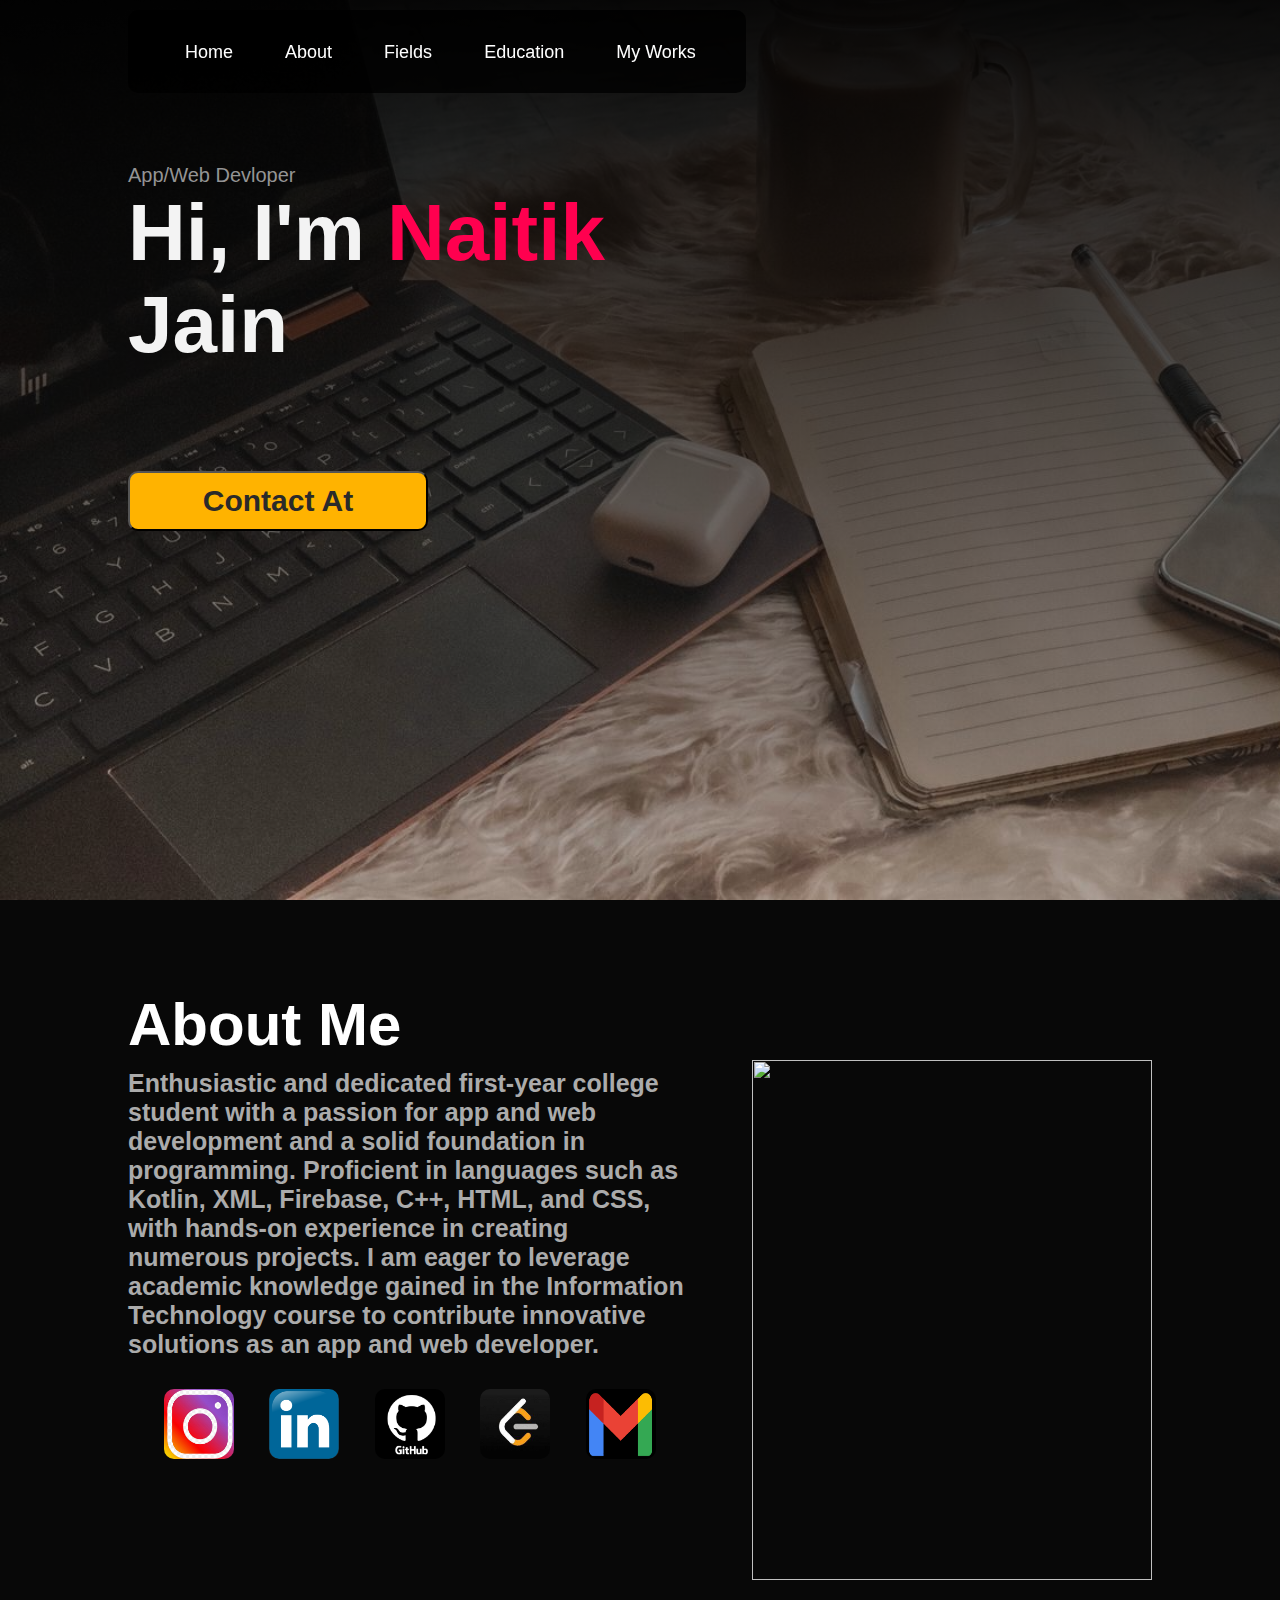
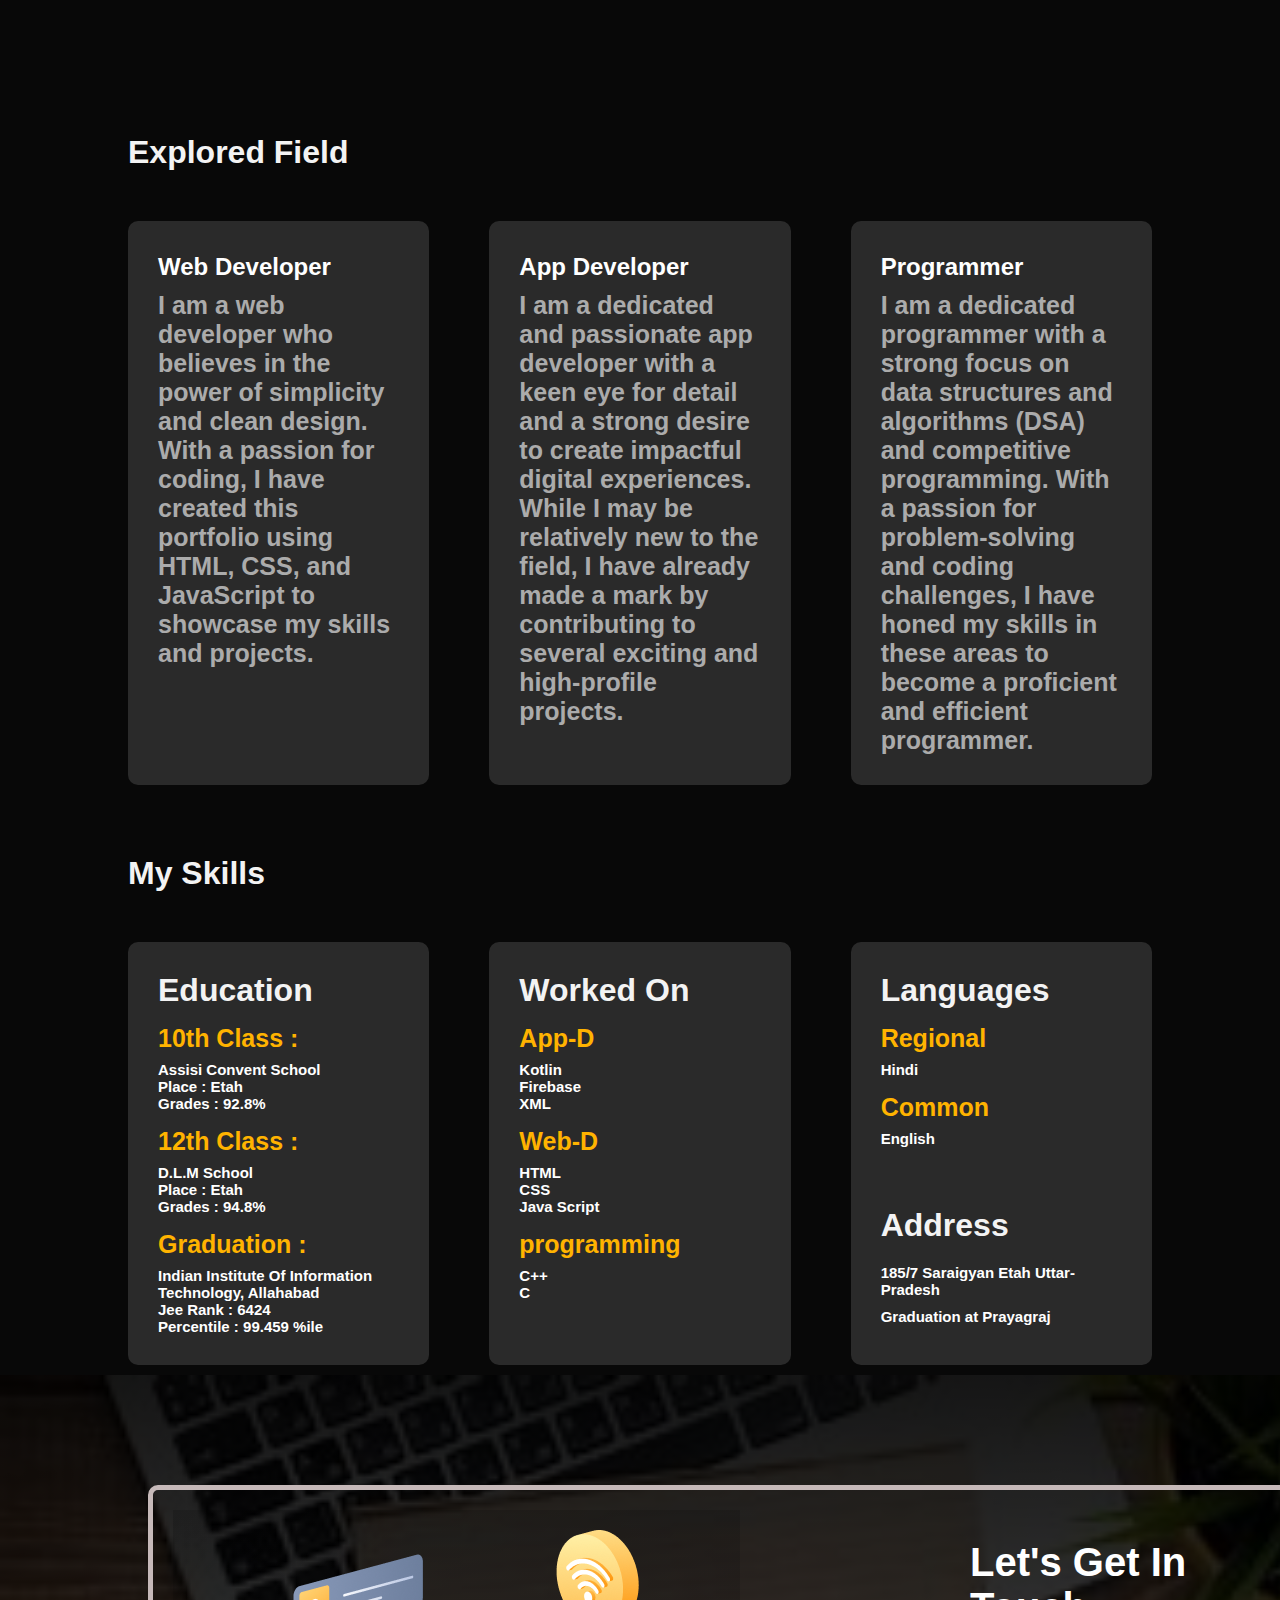
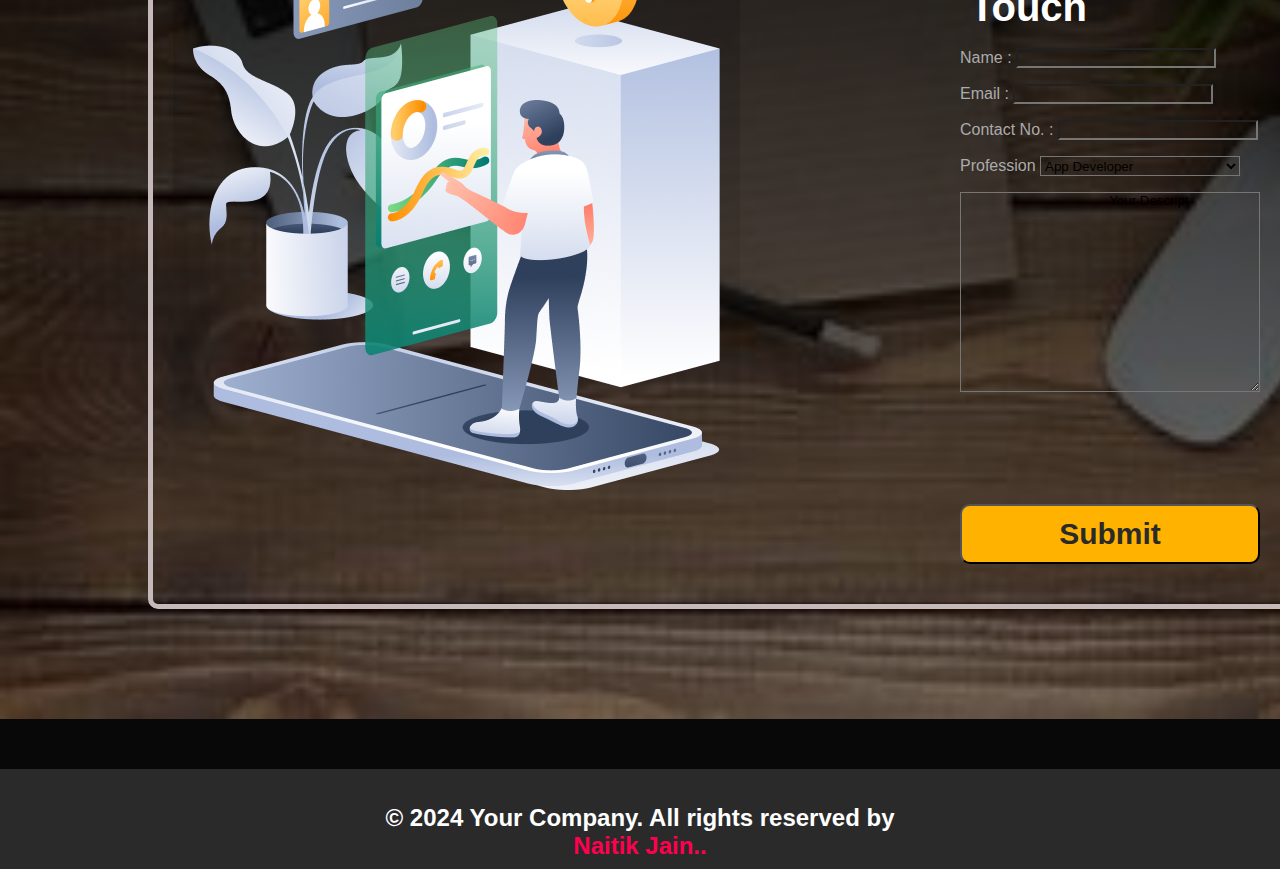
==== index.html @ 9845e1ba "Update and rename portfolio.html to index.html" ====
<!DOCTYPE html>
<html lang="en">
<head>
    <meta charset="UTF-8">
    <meta name="viewport" content="width=device-width, initial-scale=1.0">
    <title>Portfolio</title>
    <link rel="stylesheet" href="portfolio.css">
    <script src="https://kit.fontawesome.com/0aa26cf759.js" crossorigin="anonymous"></script>
</head>
<body>
<!-- <div class="wrapper"> -->

    <!-- Header start -->
    <div id="header" style="background-image: linear-gradient(rgba(0, 0, 0, 0.955),rgba(0, 0, 0, 0.155)), url(yo.jpeg); background-size: cover; ">
        <div class="container">
            <nav>
                <!-- <img src="muk01.png" alt="" class="m">
                <img src="muk02.png" alt="" class="ukund"> -->
                <ul>
                    <li><a href="#header"><i class="fa-solid fa-house"
                                style="color: #ff0066; font-size: 20px; padding-right: 7px;"></i>Home</a></li>
                    <li><a href="#about"><i class="fa-solid fa-user"
                                style="color: #ff0066;font-size: 20px; padding-right: 7px"></i>About</a></li>
                    <li><a href="#services"><i class="fa-solid fa-bell-concierge"
                                style="color: #ff0066;font-size: 20px; padding-right: 7px"></i>Fields</a></li>
                    <li><a href="#edu"><i class="fa-solid fa-book"
                                style="color: #ff0066;font-size: 20px; padding-right: 7px"></i>Education</a></li>
                    <li><a href="#wor"><i class="fa-solid fa-address-book"
                                style="color: #ff0066;font-size: 20px; padding-right: 7px"></i>My Works</a></li>
                </ul>
            </nav>

            <div class="headertext">
                <p style="font-size: 20px;color: rgb(148, 148, 148);">App/Web Devloper</p>
                <h1>Hi, I'm <span style="color: #ff004f;">Naitik</span><br>Jain</h1>
                <button class="button">Contact At</button>
            </div>
        </div>
    </div>

     <!-- Header end -->





    <!-- Main Container Start -->

    <div id="about">
        <div class="container">
            <div class="row">  
                        <div class="col2">
                            <h1 class="aboutme">About Me</h1>
                            <p class="text">
                                Enthusiastic and dedicated first-year college student with a passion for
                                 app and web development and a solid foundation in programming. Proficient
                                  in languages such as Kotlin, XML, Firebase, C++, HTML, and CSS, with hands-on
                                   experience in creating numerous projects. I am eager to leverage academic knowledge
                                    gained in the Information Technology course to contribute innovative solutions as an app and web developer.
                            </p>
                                <div  class="logos" style="justify-content: space-evenly;   display:flex ; margin-top: 30px;">
                                    <a href="https://www.instagram.com/itz_naitik_2002/"><img src="Screenshot 2024-01-29 175530.png" width="70" height="70" ></a>
                                    <a href="https://www.linkedin.com/in/naitik-jain-b48316290/"><img src="Screenshot 2024-01-29 175740.png" width="70" height="70"></a>
                                    <a href="https://github.com/ParadoxNJ005"><img src="Screenshot 2024-01-29 175813.png" width="70" height="70"></a>
                                    <a href="https://leetcode.com/ParadoxNJ002/"><img src="Screenshot 2024-01-29 175857.png" width="70" height="70"></a>
                                    <a href="mailto:iib2023036@iiita.ac.in"><img src="Screenshot 2024-01-29 175940.png" width="70" height="70"></a>    
                                </div>
                        </div>
                
                        <div class="col1">
                            <img src="side image.png" alt="" width="400" height="520">
                        </div>
            </div>
        </div>
    </div>


     <!--Main Container End -->

     <!--Service and exxperience start-->

     <div id="services">
        <div class="container">
            <h1>Explored Field</h1>
            <div class="list">
                <div>
                    <i class="fa-solid fa-mobile" style="color: #ff0066; font-size: 30px; padding: 15px 0px;"></i>
                    <h2>Web Developer</h2>
                    <p class="text"> I am a web developer who believes in the power of simplicity and clean design. With a passion for coding,  
                                     I have created this portfolio using HTML, CSS, and JavaScript to showcase my skills and projects.</p>
                    <a href="#"></a>
                </div>
                <div>
                    <i class="fa-solid fa-television" style="color: #ff0066; font-size: 30px; padding: 15px 0px;"></i>
                    <h2>App Developer</h2>
                    <p class="text"> I am a dedicated and passionate app developer with a keen eye for detail and a strong desire to 
                        create impactful digital experiences. While I may be relatively new to the field, I have already made a mark by 
                        contributing to several exciting and high-profile projects.</p>
                    <a href="#"></a>
                </div>
                <div>
                    <i class="fa-solid fa-code" style="color: #fa0066;font-size: 30px; padding: 15px 0px"></i>
                    <h2>Programmer</h2>
                    <p class="text"> I am a dedicated programmer with a strong focus on data structures and algorithms (DSA) and competitive 
                        programming. With a passion for problem-solving and coding challenges, I have honed my skills in these areas to become
                         a proficient and efficient programmer.</p>
                    <a href="#"></a>
                </div>

            </div>
        </div>
    </div>

    <div id="services">
        <div class="container">
            <h1>My Skills</h1>
            <div class="list">
                <div>
                    <i class="fa-solid fa-book" style="color: #ff0066; font-size: 30px; padding: 15px 0px;"></i>
                    <h1 class="edu">Education</h1>
                            <p class="class">10th Class :</p>
                                <p class="context">Assisi Convent School</p>
                                <p class="context">Place : Etah</p>
                                <p class="context">Grades : 92.8%</p>
                            <p class="class">12th Class :</p>
                                <p class="context">D.L.M School</p>
                                <p class="context">Place : Etah</p>
                                <p class="context">Grades : 94.8%</p>
                            <p class="class">Graduation :</p>
                                <p class="context">Indian Institute Of  Information Technology, Allahabad</p>
                                <p class="context">Jee Rank : 6424</p>
                                <p class="context">Percentile : 99.459 %ile</p>
                    <a href="#"></a>
                </div>
                <div>
                    <i class="fa-solid fa-code" style="color: #ff0066; font-size: 30px; padding: 15px 0px;"></i>
                    <h1 class="wor">Worked On</h1>
                            <p class="class">App-D</p>
                                <p class="context">Kotlin</p>
                                <p class="context">Firebase</p>
                                <p class="context">XML</p>
                            <p class="class">Web-D</p>
                                <p class="context">HTML</p>
                                <p class="context">CSS</p>
                                <p class="context">Java Script</p>
                            <p class="class">programming</p>
                                <p class="context">C++</p>
                                <p class="context">C</p>
                    <a href="#"></a>
                </div>
                <div>
                    <i class="fa-solid fa-more" style="color: #fa0066;font-size: 30px; padding: 15px 0px"></i>
                    <h1 class="lan">Languages</h1>
                        <p class="class">Regional</p>
                            <p class="context">Hindi</p>
                        <p class="class">Common</p>    
                            <p class="context">English</p>
                        <h1 style="margin-top: 60px;">Address</h1>     
                            <p class="context"style="margin-top:20px;">185/7 Saraigyan Etah Uttar-Pradesh</p>
                            <p class="context" style="margin-top: 10px;">Graduation at Prayagraj</p>
                    <a href="#"></a>
                </div>

            </div>
        </div>
    </div>

     <!--Service and exxperience start-->

     <div id="about" style="background-image: linear-gradient(rgba(0, 0, 0, 0.916),rgba(0, 0, 0, 0.509)),url(' back.jpg') ; background-size: cover; ">
        <div class="container">
            <div class="row"> 
                <form style="display: flex; justify-content: space-evenly;">                 
                <div class="col11">
                    <img src="i4.png ">
                </div>
                        <div class="col22">
                            <h1 class="touch">Let's Get In Touch</h1>
                            
 
                                <p>
                                    <label>Name :
                                        <input type="text" /></label>
                                </p>
                     
                                <p>
                                    <label>Email :
                                        <input type="email" /></label>
                                </p>
                                
                                <p>
                                    <label>Contact No. :
                                        <input type="number" /></label>
                                </p>
                                <p>
                                    Profession
                                    <select name="language">
                                        <option value="indian">
                                           App Developer
                                          </option>
                                        <option value="nepali">
                                          Web Developer
                                          </option>
                                        <option value="others">
                                          Others
                                        </option>
                                    </select>    
                                </p>
                                <p>
                                    
                                    <textarea name="welcomeMessage"
                                        rows="23" cols="40">
                                        Your Descript
                                    </textarea>
                                </p>
                                <p>
                                    <button type="submit" id="submit">Submit</button>
                                </p>
                                

                            </form>
                        </div>

            </div>
        </div>
    </div>


     <!--Main Container End -->


     <footer>
        <p>&copy; 2024 Your Company. All rights reserved by<br><font style="color: #ff004f;">Naitik Jain..</font> </p>
      </footer>
      


<script src="portfolio.js"></script>
</body>
</html>
---- portfolio.css ----
*{
  margin: 0;
  padding: 0;
  font-family: sans-serif ;
  box-sizing: border-box;
}
body{
  background: #080808;
  color: #fff;
  height: 100vh;
}

.text{
  font-size: 25px;
  font-weight: bold;
  align-items: center;
  margin-top: 10px;
}

#header{
  height: 100%;
}

.container{
  padding: 10px 10%;

}

nav{
  display: flex;
  align-items: center;
  justify-content: center;
  flex-wrap: wrap;
  font-size: large;
  font-weight: 500;
  position: fixed;
  left: auto;
  background-color: #000000c9;
  border-radius: 10px;
  padding: 0px 30px;
  
}

nav ul li{
  display: inline-block;
  padding: 30px 10px;
  margin: 0px 10px;
  /* justify-content: space-between; */
  align-items: center;
} 

nav ul li a{
  text-decoration: none;
  color: #fff;
  position: relative;

}
nav ul li a::after{
  content: '';
  height: 3px;
  width: 0%;
  background-color: #ff004f;
  position: absolute;
  left: 0px;
  bottom: -7px;
  transition: 0.25s;

}

nav ul li a:hover::after{
  width: 100%;
}


.headertext {
  font-size: 40px;
  margin-top: 15%;
}

h1{
  color: #F3F3F3;
}

.button{
    height: 60px;
    width: 300px;
    margin-top:100px ;
    background-color: #ffb300 ;
    color: #2a2a2a;
    font-weight: bold;
    font-size: 30px;
    border-radius: 10px;
    transition:  background 0.5s , transform 0.5s;
}

.button:hover{
  transition:  background 0.5s , transform 0.5s;
  background-color: #ff004f;
  color: white;
  transform: translateY(-10px);
}






#about{
  padding-top: 240px;
  padding: 80px 0px;
  color: #ababab;
}

.row{
  display: flex;
  justify-content: space-between;
  flex-wrap: wrap;
}

.col1{
  flex-basis: 25%;
}

.col2{
  flex-basis: 55%;
  
}

.aboutme{
  color: #fff;
  align-items: center;
  font-size: 60px;
  font-weight: 600;
}

.tab-titles{
  display: flex;
  margin: 50px 0px 40px;

}

.tab-links{
  margin: 10px 0px;
  padding-right: 10px;
  padding-right: 50px;
  font-size: 19px;
  font-weight: 500;
  position: relative;
  cursor: pointer;
}

.tab-links::after{
  content: '';
  height: 3px;
  width: 0;
  position: absolute;
  left: 0;
  bottom: -8px;
  transition: 0.35s;
  background-color: #ff004f;
}
.tab-links.active-link::after{
  width: 50%;
}

.tab-contents ul li{
  list-style: none;
  margin-top: 15px;
  font-size: 18px;
}
.tab-contents span{
  color: #b14265;
  font-size: 15px;
  
}

.tab-contents{
  display: none;
  
}
.tab-contents.active-tab{
  display: block;
}


.logos img{
  border-radius: 10px;
}

.logos img:hover{
  transform: scale(1.4);
  transition:.5s;
}






#services .container{
  margin-top: 50px;
}
#services .container .list{
  color: #ababab;
  display: grid;
  grid-template-columns: repeat(auto-fit, minmax(250px, 1fr));
  grid-gap: 60px;
  margin-top: 50px;
}
#services .container .list h2{
  margin-top: 1%;
  margin-bottom: 10px;
  color: #fff;

}
#services .container .list div{
  border-radius: 10px;
  background-color: #2a2a2a;
  padding: 30px;
  transition:  background 0.5s , transform 0.5s;
}

#services .container .list div:hover{
  background-color: #cd2c5f;
  color: #fff;
  transform: translateY(-10px);
  
}
.class{
  font-size: 25px;
  font-weight: bold;
  color: #ffb300;
  padding-top: 15px;
  padding-right:15px ;
  padding-bottom: 8px;
}

.context{
  font-size: 15px;
  font-weight: bold;
  color: white;
}

footer {
  margin-top: 50px;
  height: 100px;
  background-color: #2a2a2a;
  padding: 20px;
  text-align: center;
}

footer p {
  color: white;
  margin-top: 15px;
  font-size: 24px;
  font-weight: bold;
}

footer p span {
  margin-top: 15;
  font-weight: bold;
}

form{
  border: #c6b9b9 solid;
  border-radius: 10px;
  border-width: 5px;
  box-shadow: red;
  padding: 20px;
  margin: 20px;
}

input {
  margin: 8px 0;
  background-color:transparent;
  height: 20px;
  width: 200px;
}

select{
  margin: 8px 0;
  background-color:transparent;
  height: 20px;
  width: 200px;
}

textarea{
  margin: 8px 0;
  background-color:transparent;
  height: 200px;
  width: 100%;
}

button{    height: 60px;
  width: 300px;
  margin-top:100px ;
  background-color: #ffb300 ;
  color: #2a2a2a;
  font-weight: bold;
  font-size: 30px;
  border-radius: 10px;
  transition:  background 0.5s , transform 0.5s;

}

button:hover{
  transition:  background 0.5s , transform 0.5s;
  background-color: #ff004f;
  color: white;
  transform: translateY(-10px);
}

.col11 {
  background-image: linear-gradient(rgba(0, 0, 0, 0.155), rgba(0, 0, 0,0));
  padding: 20px;
  margin-right: 100px;
}

.col22{
  padding: 20px;
  margin-left: 100px; 
}

.col1 img {
  margin-top: 70px;
  width: 400px;
  height: 520px;
}

.touch{
  color: #fff;
  font-size: 40px ;
  font-weight: 600 ;
  padding: 10px;
}
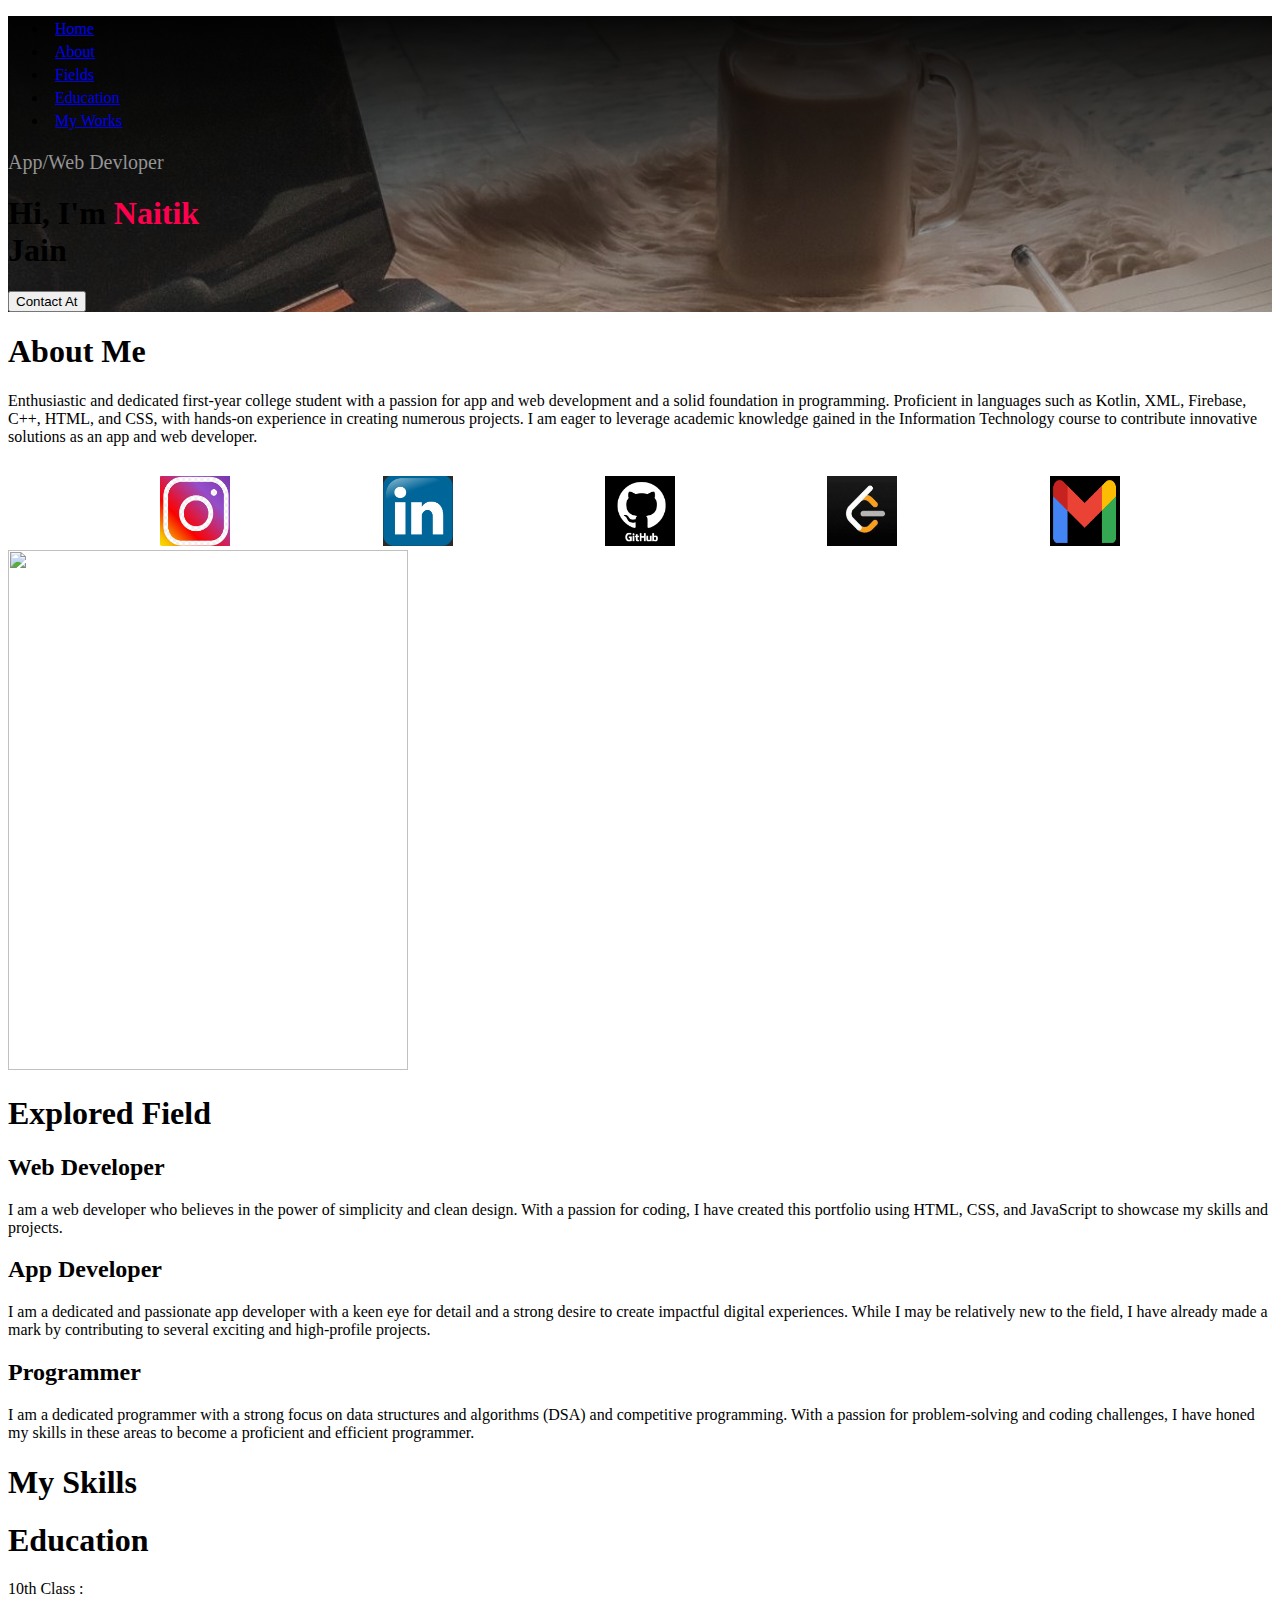
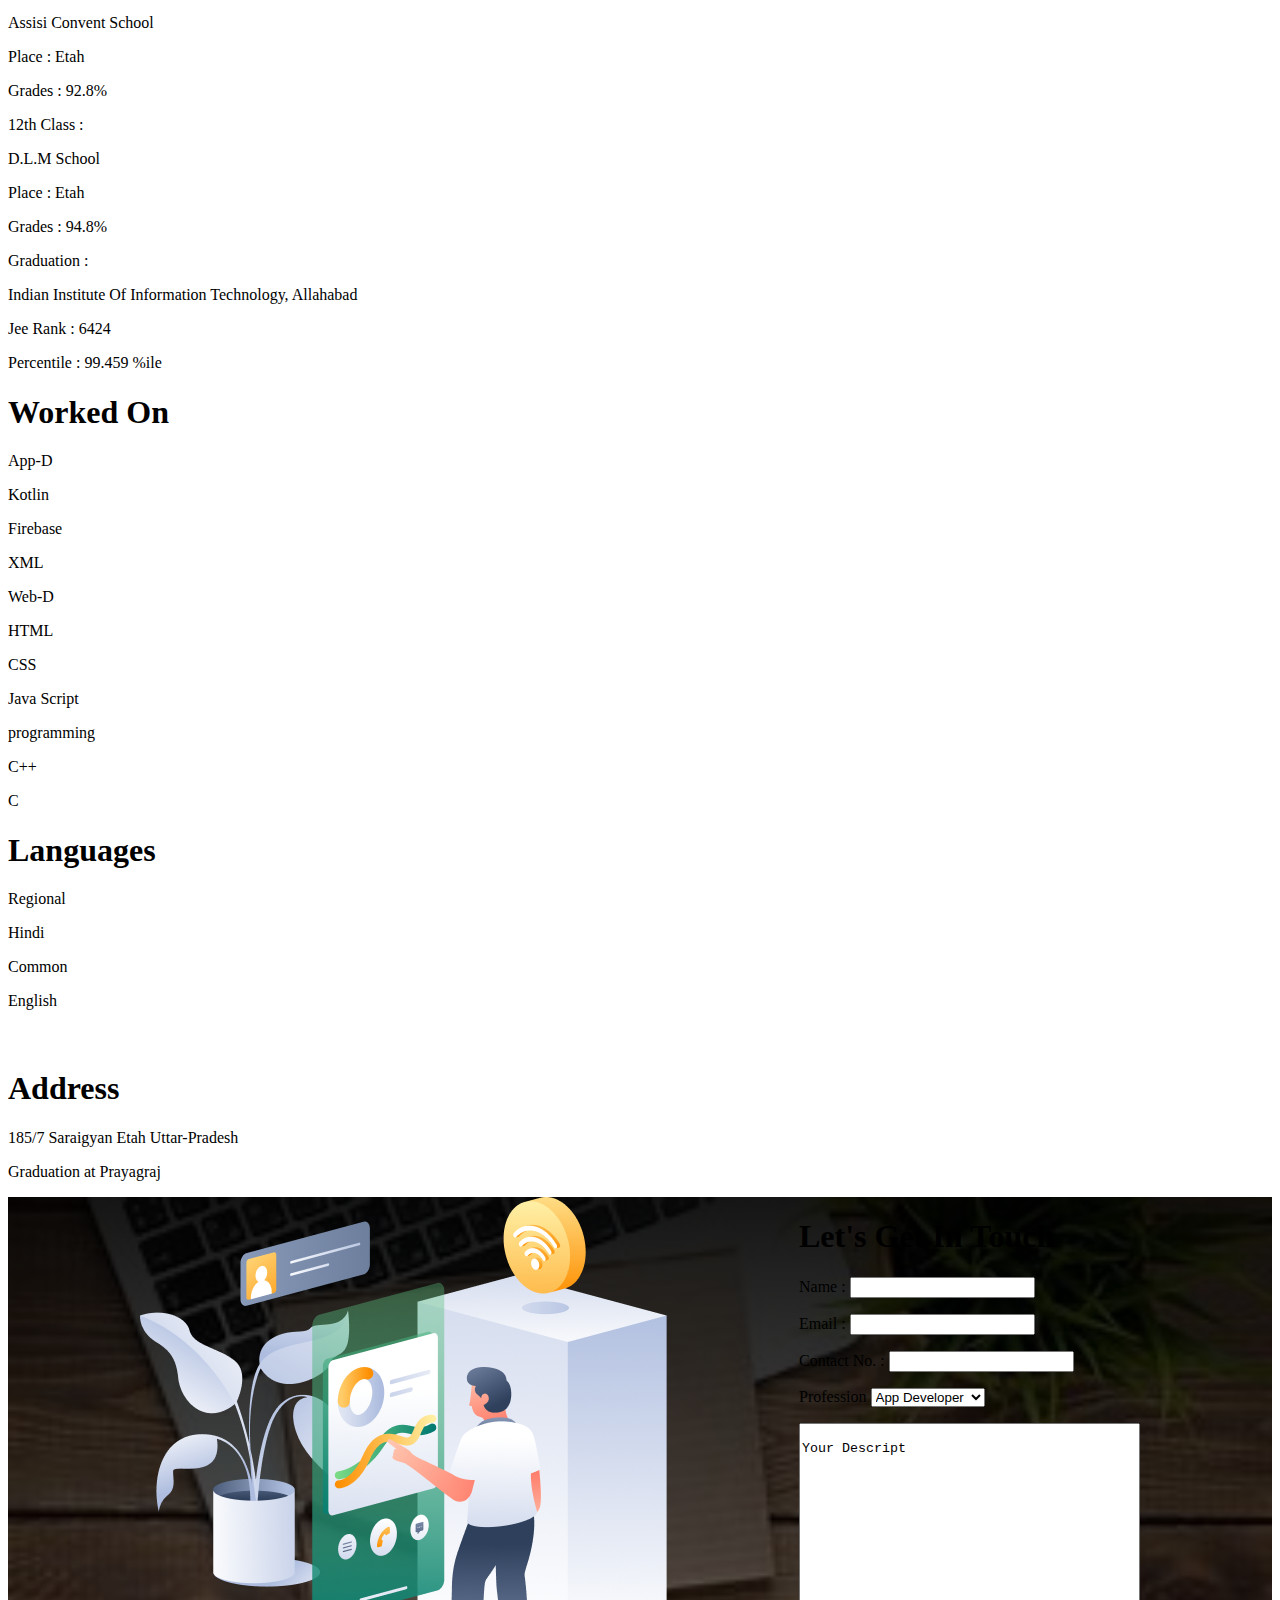
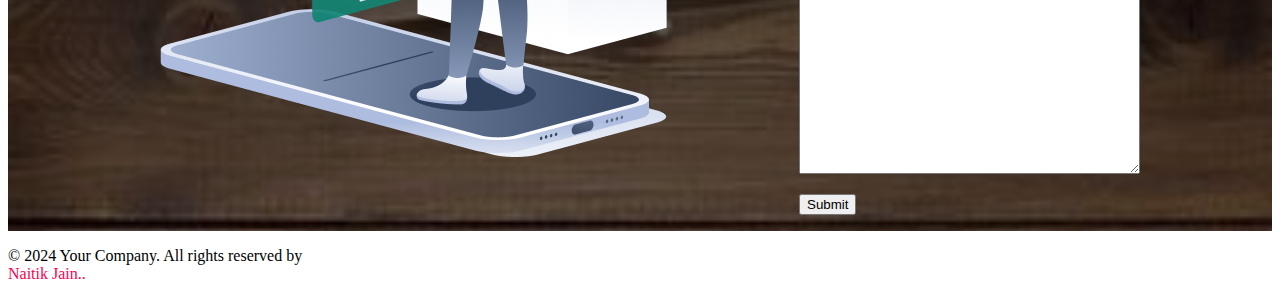
==== commit a7b89f34: "Update index.html" ====
--- a/index.html
+++ b/index.html
@@ -4,7 +4,7 @@
     <meta charset="UTF-8">
     <meta name="viewport" content="width=device-width, initial-scale=1.0">
     <title>Portfolio</title>
-    <link rel="stylesheet" href="portfolio.css">
+    <link rel="stylesheet" href="style.css">
     <script src="https://kit.fontawesome.com/0aa26cf759.js" crossorigin="anonymous"></script>
 </head>
 <body>
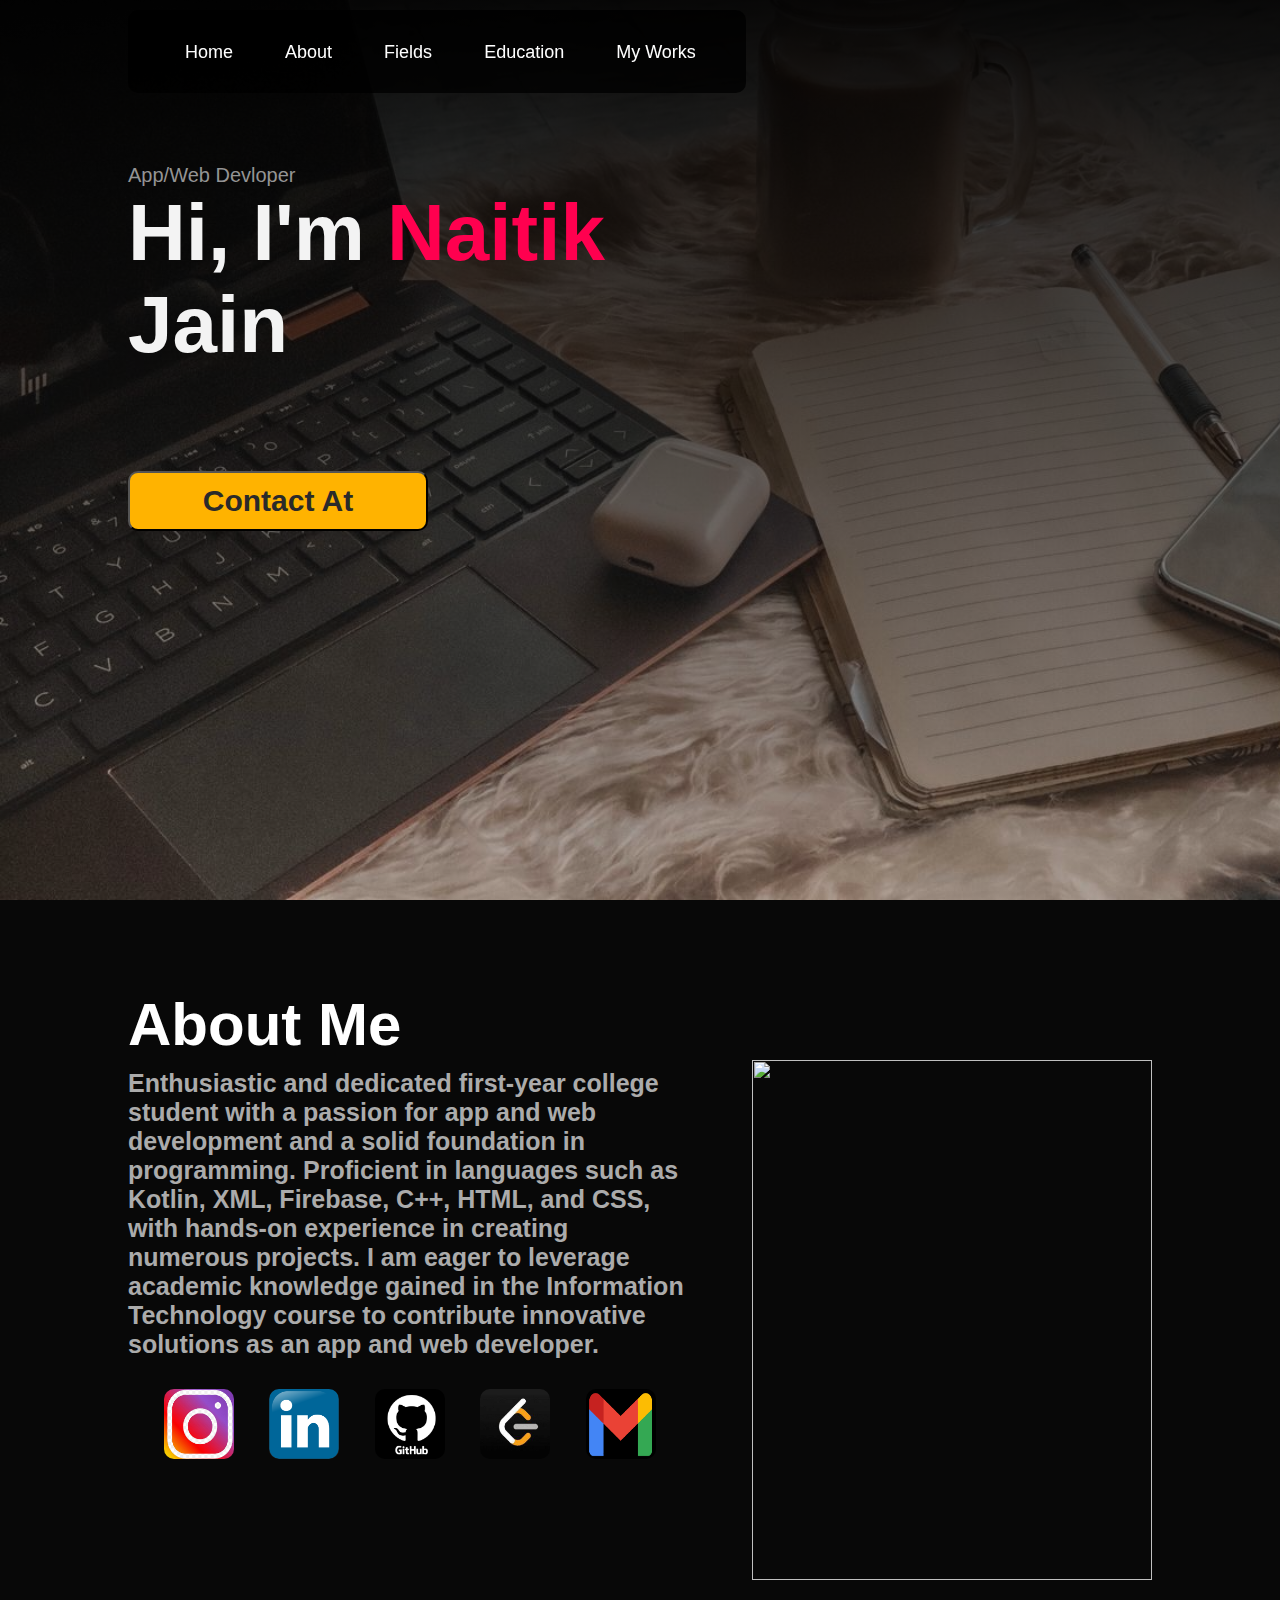
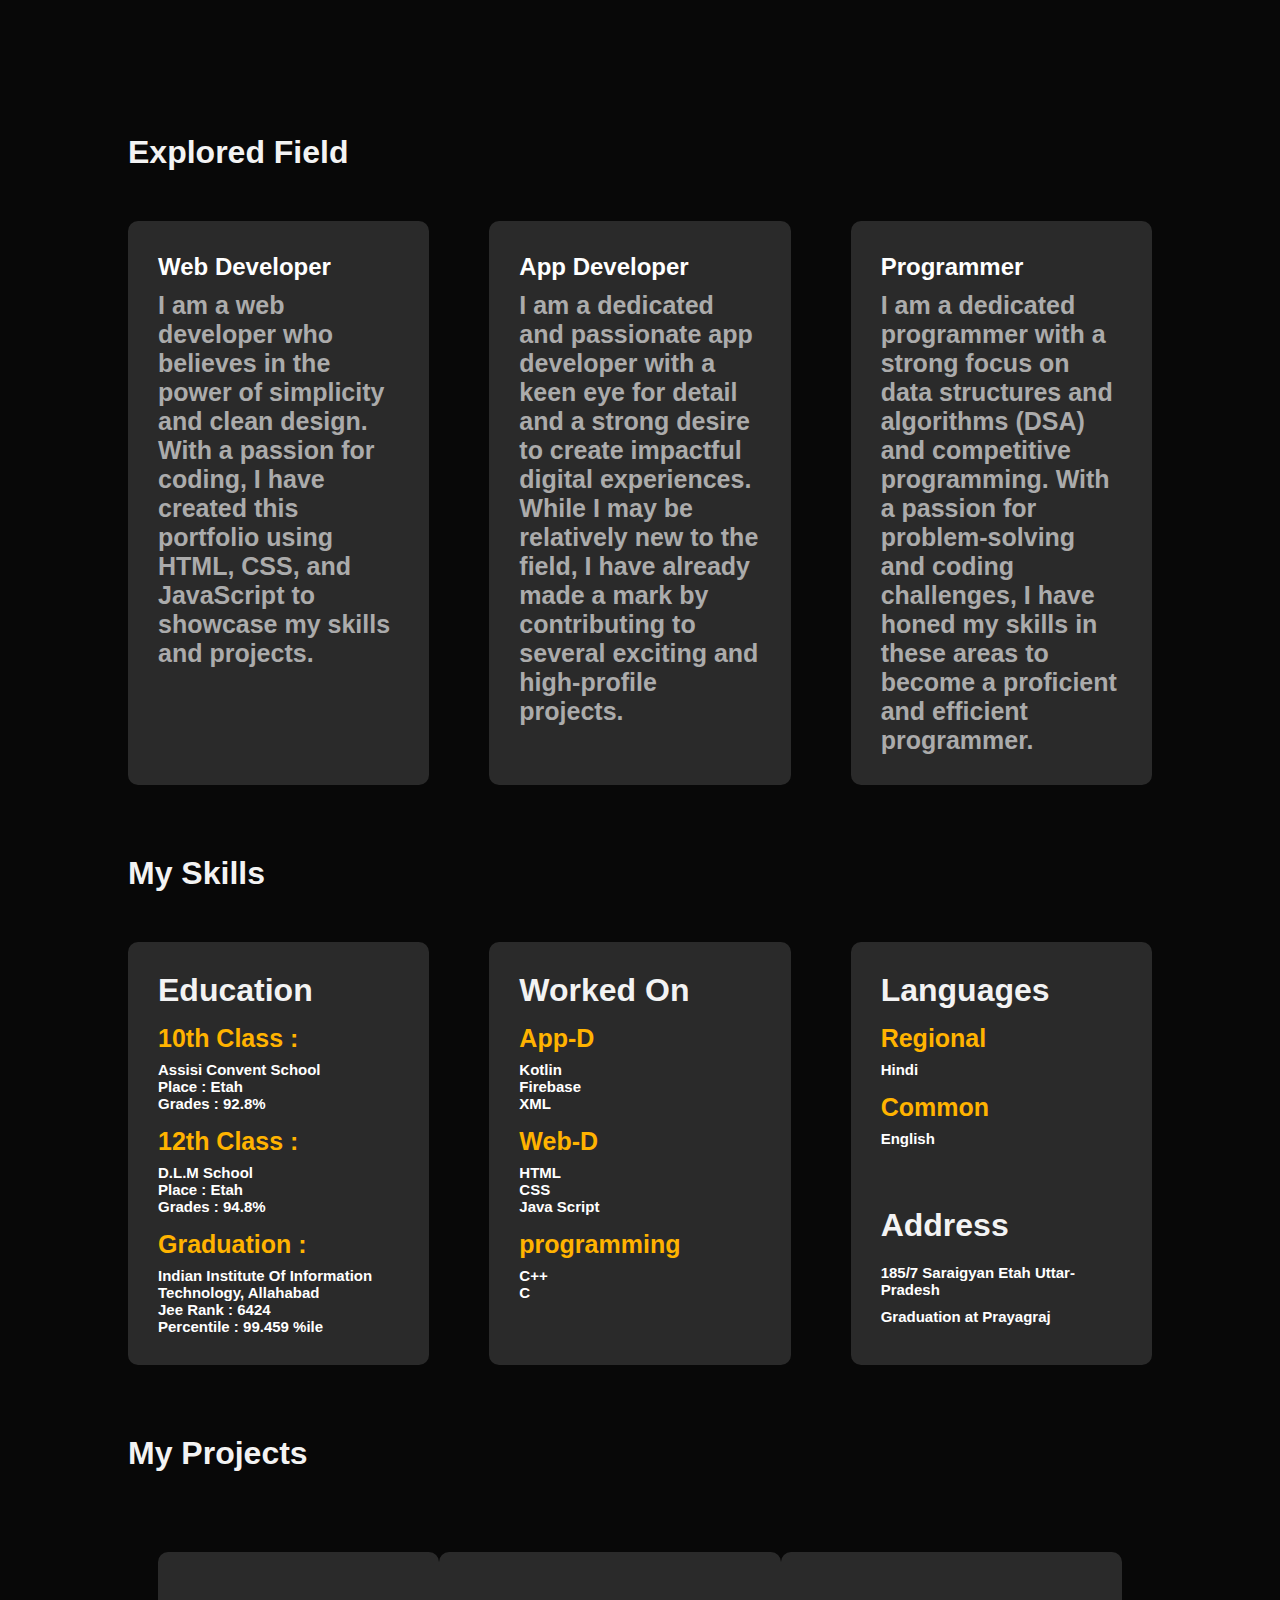
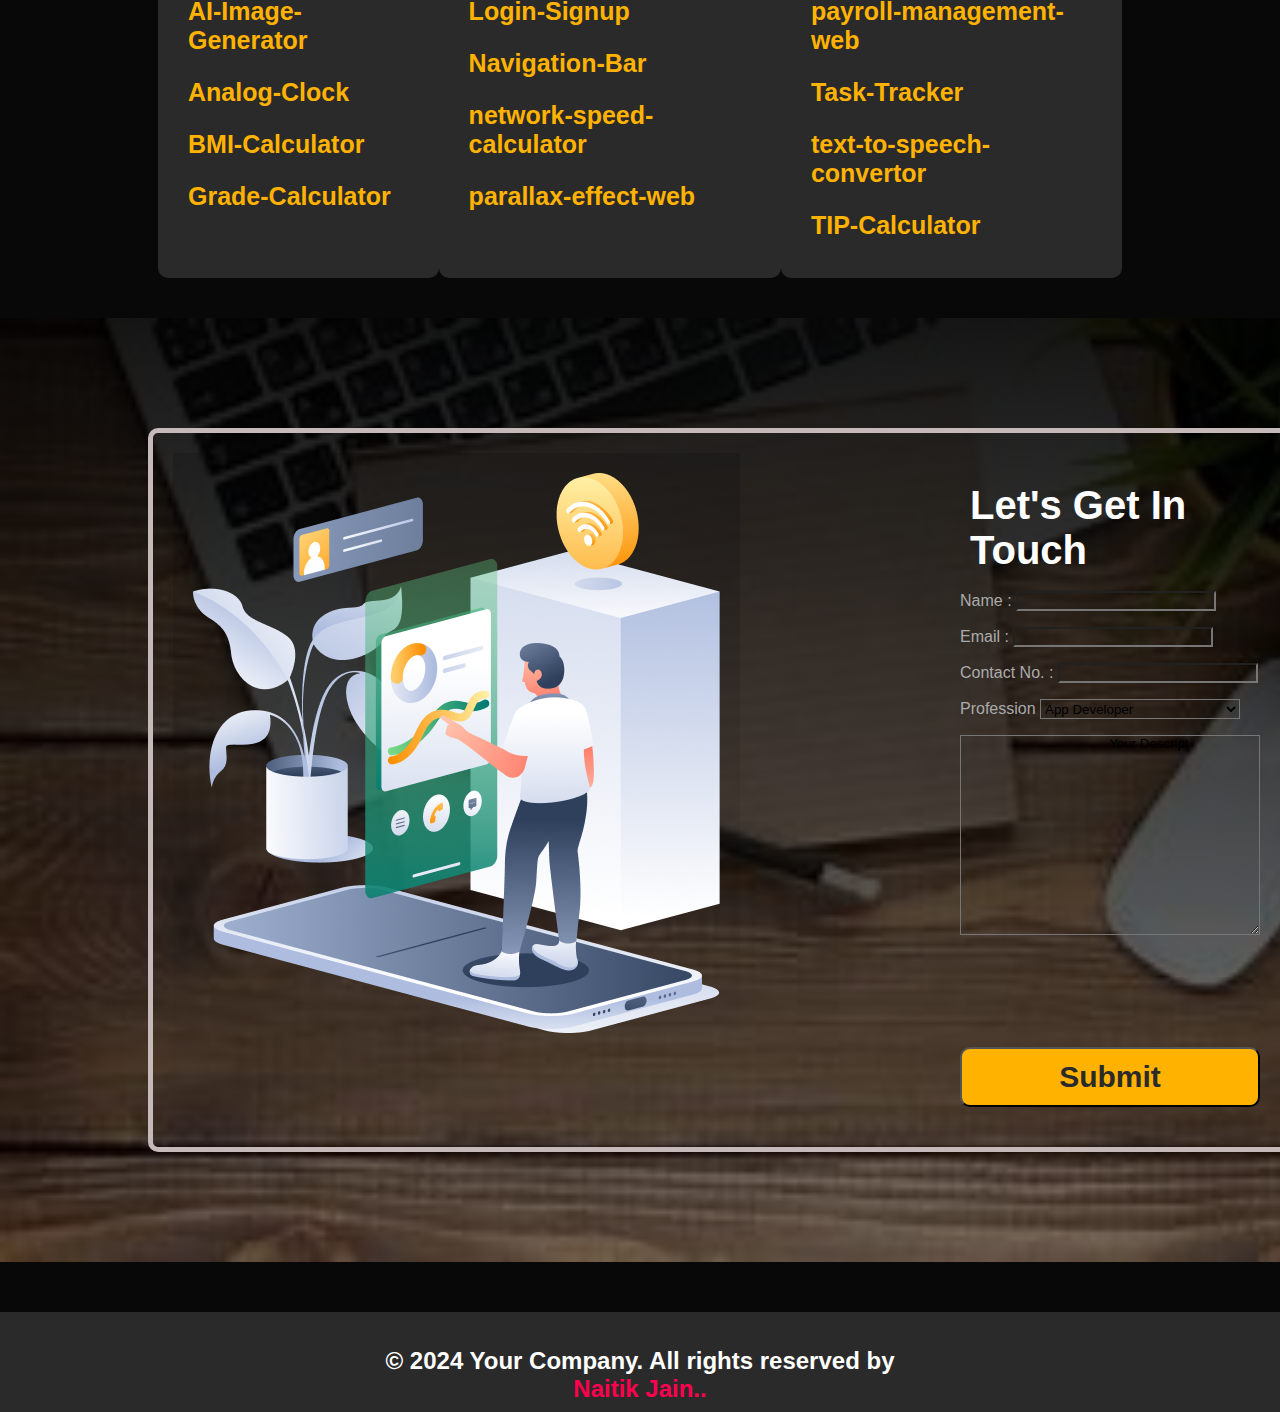
==== commit 4d3d96d6: "Update index.html" ====
--- a/index.html
+++ b/index.html
@@ -4,7 +4,7 @@
     <meta charset="UTF-8">
     <meta name="viewport" content="width=device-width, initial-scale=1.0">
     <title>Portfolio</title>
-    <link rel="stylesheet" href="style.css">
+    <link rel="stylesheet" href="portfolio.css">
     <script src="https://kit.fontawesome.com/0aa26cf759.js" crossorigin="anonymous"></script>
 </head>
 <body>
@@ -14,8 +14,6 @@
     <div id="header" style="background-image: linear-gradient(rgba(0, 0, 0, 0.955),rgba(0, 0, 0, 0.155)), url(yo.jpeg); background-size: cover; ">
         <div class="container">
             <nav>
-                <!-- <img src="muk01.png" alt="" class="m">
-                <img src="muk02.png" alt="" class="ukund"> -->
                 <ul>
                     <li><a href="#header"><i class="fa-solid fa-house"
                                 style="color: #ff0066; font-size: 20px; padding-right: 7px;"></i>Home</a></li>
@@ -63,7 +61,7 @@
                                     <a href="https://www.linkedin.com/in/naitik-jain-b48316290/"><img src="Screenshot 2024-01-29 175740.png" width="70" height="70"></a>
                                     <a href="https://github.com/ParadoxNJ005"><img src="Screenshot 2024-01-29 175813.png" width="70" height="70"></a>
                                     <a href="https://leetcode.com/ParadoxNJ002/"><img src="Screenshot 2024-01-29 175857.png" width="70" height="70"></a>
-                                    <a href="mailto:iib2023036@iiita.ac.in"><img src="Screenshot 2024-01-29 175940.png" width="70" height="70"></a>    
+                                    <a href="mailto:iib2023036@iiita.ac.in"><img src="Screenshot 2024-01-29 175940.png" width="70" height="70"></a>
                                 </div>
                         </div>
                 
@@ -165,6 +163,35 @@
         </div>
     </div>
 
+    <div id="services">
+        <div class="container">
+            <h1>My Projects</h1>
+            <div class="list">
+                <div style="display: flex;justify-content: space-evenly;background-color: transparent;">
+                    <div>
+                        <p class="class"><a href="https://paradoxnj005.github.io/AI-image-generator/" target="_blank" style="color: #ffb300; text-decoration: none;">AI-Image-Generator</a></p>
+                        <p class="class"><a href="https://paradoxnj005.github.io/Analog-Clock/" target="_blank" style="color: #ffb300; text-decoration: none;">Analog-Clock</a></p>
+                        <p class="class"><a href="https://paradoxnj005.github.io/BMI-Calculator/" target="_blank" style="color: #ffb300; text-decoration: none;">BMI-Calculator</a></p>
+                        <p class="class"><a href="https://paradoxnj005.github.io/Grade-Calculator/" target="_blank" style="color: #ffb300; text-decoration: none;">Grade-Calculator</a></p>
+                    </div>
+                    <div>
+                        <p class="class"><a href="https://paradoxnj005.github.io/Login-Signup/" target="_blank" style="color: #ffb300; text-decoration: none;">Login-Signup</a></p>
+                        <p class="class"><a href="https://paradoxnj005.github.io/Navigation-Bar/" target="_blank" style="color: #ffb300; text-decoration: none;">Navigation-Bar</a></p>
+                        <p class="class"><a href="https://paradoxnj005.github.io/network-speed-calculator/" target="_blank" style="color: #ffb300; text-decoration: none;">network-speed-calculator</a></p>
+                        <p class="class"><a href="https://paradoxnj005.github.io/parallax-effect-web/" target="_blank" style="color: #ffb300; text-decoration: none;">parallax-effect-web</a></p>                        
+                    </div>
+                    <div>
+                        <p class="class"><a href="https://paradoxnj005.github.io/payroll-management-web/" target="_blank" style="color: #ffb300; text-decoration: none;">payroll-management-web</a></p>
+                        <p class="class"><a href="https://paradoxnj005.github.io/Task-Tracker/" target="_blank" style="color: #ffb300; text-decoration: none;">Task-Tracker</a></p>
+                        <p class="class"><a href="https://paradoxnj005.github.io/text-to-speech-convertor/" target="_blank" style="color: #ffb300; text-decoration: none;">text-to-speech-convertor</a></p>
+                        <p class="class"><a href="https://paradoxnj005.github.io/TIP-Calculator/" target="_blank" style="color: #ffb300; text-decoration: none;">TIP-Calculator</a></p>
+                    </div>
+                    <a href="#"></a>
+                </div>
+            </div>
+        </div>
+    </div>
+
      <!--Service and exxperience start-->
 
      <div id="about" style="background-image: linear-gradient(rgba(0, 0, 0, 0.916),rgba(0, 0, 0, 0.509)),url(' back.jpg') ; background-size: cover; ">
--- a/portfolio.css
+++ b/portfolio.css
@@ -0,0 +1,348 @@
+*{
+  margin: 0;
+  padding: 0;
+  font-family: sans-serif ;
+  box-sizing: border-box;
+}
+body{
+  background: #080808;
+  color: #fff;
+  height: 100vh;
+}
+
+.text{
+  font-size: 25px;
+  font-weight: bold;
+  align-items: center;
+  margin-top: 10px;
+}
+
+#header{
+  height: 100%;
+}
+
+.container{
+  padding: 10px 10%;
+
+}
+
+nav{
+  display: flex;
+  align-items: center;
+  justify-content: center;
+  flex-wrap: wrap;
+  font-size: large;
+  font-weight: 500;
+  position: fixed;
+  left: auto;
+  background-color: #000000c9;
+  border-radius: 10px;
+  padding: 0px 30px;
+  
+}
+
+nav ul li{
+  display: inline-block;
+  padding: 30px 10px;
+  margin: 0px 10px;
+  /* justify-content: space-between; */
+  align-items: center;
+} 
+
+nav ul li a{
+  text-decoration: none;
+  color: #fff;
+  position: relative;
+
+}
+nav ul li a::after{
+  content: '';
+  height: 3px;
+  width: 0%;
+  background-color: #ff004f;
+  position: absolute;
+  left: 0px;
+  bottom: -7px;
+  transition: 0.25s;
+
+}
+
+nav ul li a:hover::after{
+  width: 100%;
+}
+
+
+.headertext {
+  font-size: 40px;
+  margin-top: 15%;
+}
+
+h1{
+  color: #F3F3F3;
+}
+
+.button{
+    height: 60px;
+    width: 300px;
+    margin-top:100px ;
+    background-color: #ffb300 ;
+    color: #2a2a2a;
+    font-weight: bold;
+    font-size: 30px;
+    border-radius: 10px;
+    transition:  background 0.5s , transform 0.5s;
+}
+
+.button:hover{
+  transition:  background 0.5s , transform 0.5s;
+  background-color: #ff004f;
+  color: white;
+  transform: translateY(-10px);
+}
+
+
+
+
+
+
+#about{
+  padding-top: 240px;
+  padding: 80px 0px;
+  color: #ababab;
+}
+
+.row{
+  display: flex;
+  justify-content: space-between;
+  flex-wrap: wrap;
+}
+
+.col1{
+  flex-basis: 25%;
+}
+
+.col2{
+  flex-basis: 55%;
+  
+}
+
+.aboutme{
+  color: #fff;
+  align-items: center;
+  font-size: 60px;
+  font-weight: 600;
+}
+
+.tab-titles{
+  display: flex;
+  margin: 50px 0px 40px;
+
+}
+
+.tab-links{
+  margin: 10px 0px;
+  padding-right: 10px;
+  padding-right: 50px;
+  font-size: 19px;
+  font-weight: 500;
+  position: relative;
+  cursor: pointer;
+}
+
+.tab-links::after{
+  content: '';
+  height: 3px;
+  width: 0;
+  position: absolute;
+  left: 0;
+  bottom: -8px;
+  transition: 0.35s;
+  background-color: #ff004f;
+}
+.tab-links.active-link::after{
+  width: 50%;
+}
+
+.tab-contents ul li{
+  list-style: none;
+  margin-top: 15px;
+  font-size: 18px;
+}
+.tab-contents span{
+  color: #b14265;
+  font-size: 15px;
+  
+}
+
+.tab-contents{
+  display: none;
+  
+}
+.tab-contents.active-tab{
+  display: block;
+}
+
+
+.logos img{
+  border-radius: 10px;
+}
+
+.logos img:hover{
+  transform: scale(1.4);
+  transition:.5s;
+}
+
+
+
+
+
+
+#services .container{
+  margin-top: 50px;
+}
+#services .container .list{
+  color: #ababab;
+  display: grid;
+  grid-template-columns: repeat(auto-fit, minmax(250px, 1fr));
+  grid-gap: 60px;
+  margin-top: 50px;
+}
+#services .container .list h2{
+  margin-top: 1%;
+  margin-bottom: 10px;
+  color: #fff;
+
+}
+#services .container .list div{
+  border-radius: 10px;
+  background-color: #2a2a2a;
+  padding: 30px;
+  transition:  background 0.5s , transform 0.5s;
+}
+
+#services .container .list div:hover{
+  background-color: #cd2c5f;
+  color: #fff;
+  transform: translateY(-10px);
+  
+}
+.class{
+  font-size: 25px;
+  font-weight: bold;
+  color: #ffb300;
+  padding-top: 15px;
+  padding-right:15px ;
+  padding-bottom: 8px;
+}
+
+.context{
+  font-size: 15px;
+  font-weight: bold;
+  color: white;
+}
+
+footer {
+  margin-top: 50px;
+  height: 100px;
+  background-color: #2a2a2a;
+  padding: 20px;
+  text-align: center;
+}
+
+footer p {
+  color: white;
+  margin-top: 15px;
+  font-size: 24px;
+  font-weight: bold;
+}
+
+footer p span {
+  margin-top: 15;
+  font-weight: bold;
+}
+
+form{
+  border: #c6b9b9 solid;
+  border-radius: 10px;
+  border-width: 5px;
+  box-shadow: red;
+  padding: 20px;
+  margin: 20px;
+}
+
+input {
+  margin: 8px 0;
+  background-color:transparent;
+  height: 20px;
+  width: 200px;
+}
+
+select{
+  margin: 8px 0;
+  background-color:transparent;
+  height: 20px;
+  width: 200px;
+}
+
+textarea{
+  margin: 8px 0;
+  background-color:transparent;
+  height: 200px;
+  width: 100%;
+}
+
+button{    height: 60px;
+  width: 300px;
+  margin-top:100px ;
+  background-color: #ffb300 ;
+  color: #2a2a2a;
+  font-weight: bold;
+  font-size: 30px;
+  border-radius: 10px;
+  transition:  background 0.5s , transform 0.5s;
+
+}
+
+button:hover{
+  transition:  background 0.5s , transform 0.5s;
+  background-color: #ff004f;
+  color: white;
+  transform: translateY(-10px);
+}
+
+.col11 {
+  background-image: linear-gradient(rgba(0, 0, 0, 0.155), rgba(0, 0, 0,0));
+  padding: 20px;
+  margin-right: 100px;
+}
+
+.col22{
+  padding: 20px;
+  margin-left: 100px; 
+}
+
+.col1 img {
+  margin-top: 70px;
+  width: 400px;
+  height: 520px;
+}
+
+.touch{
+  color: #fff;
+  font-size: 40px ;
+  font-weight: 600 ;
+  padding: 10px;
+}
+
+
+
+
+
+
+
+
+
+
+
+
+
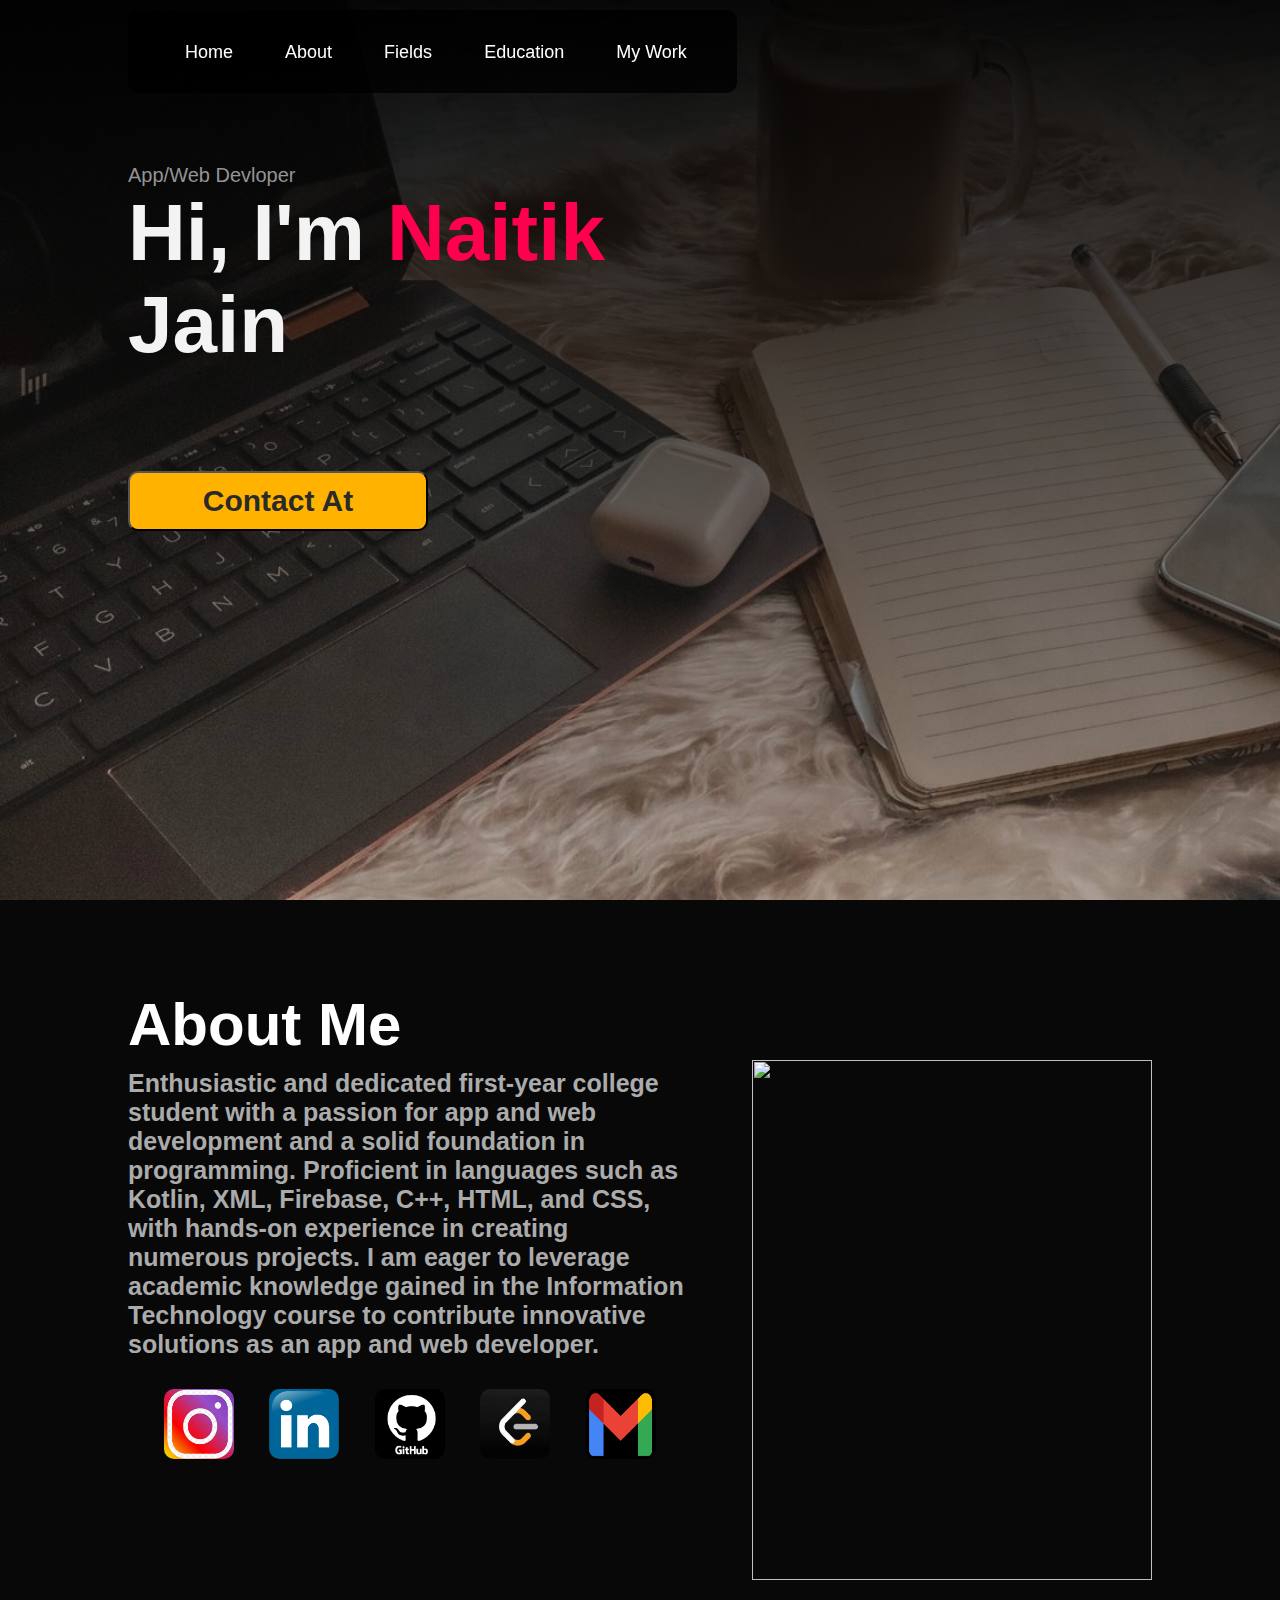
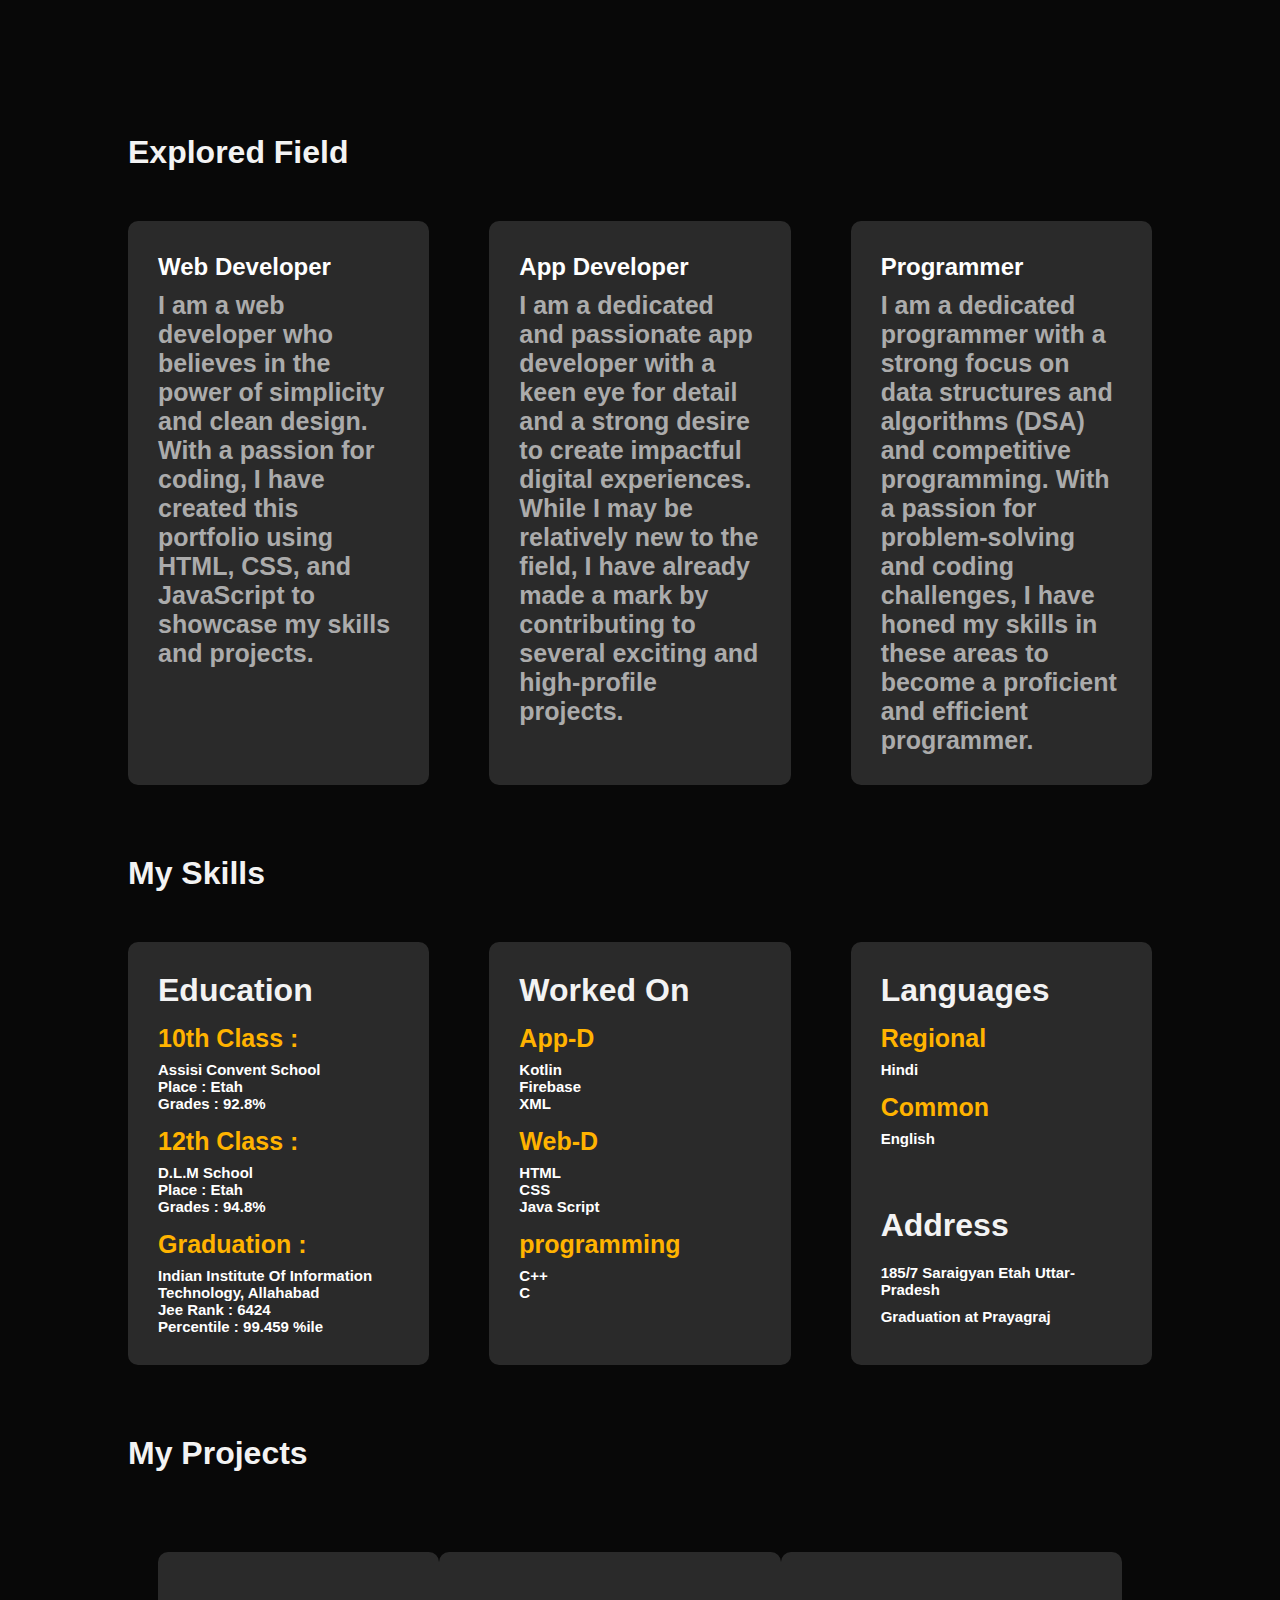
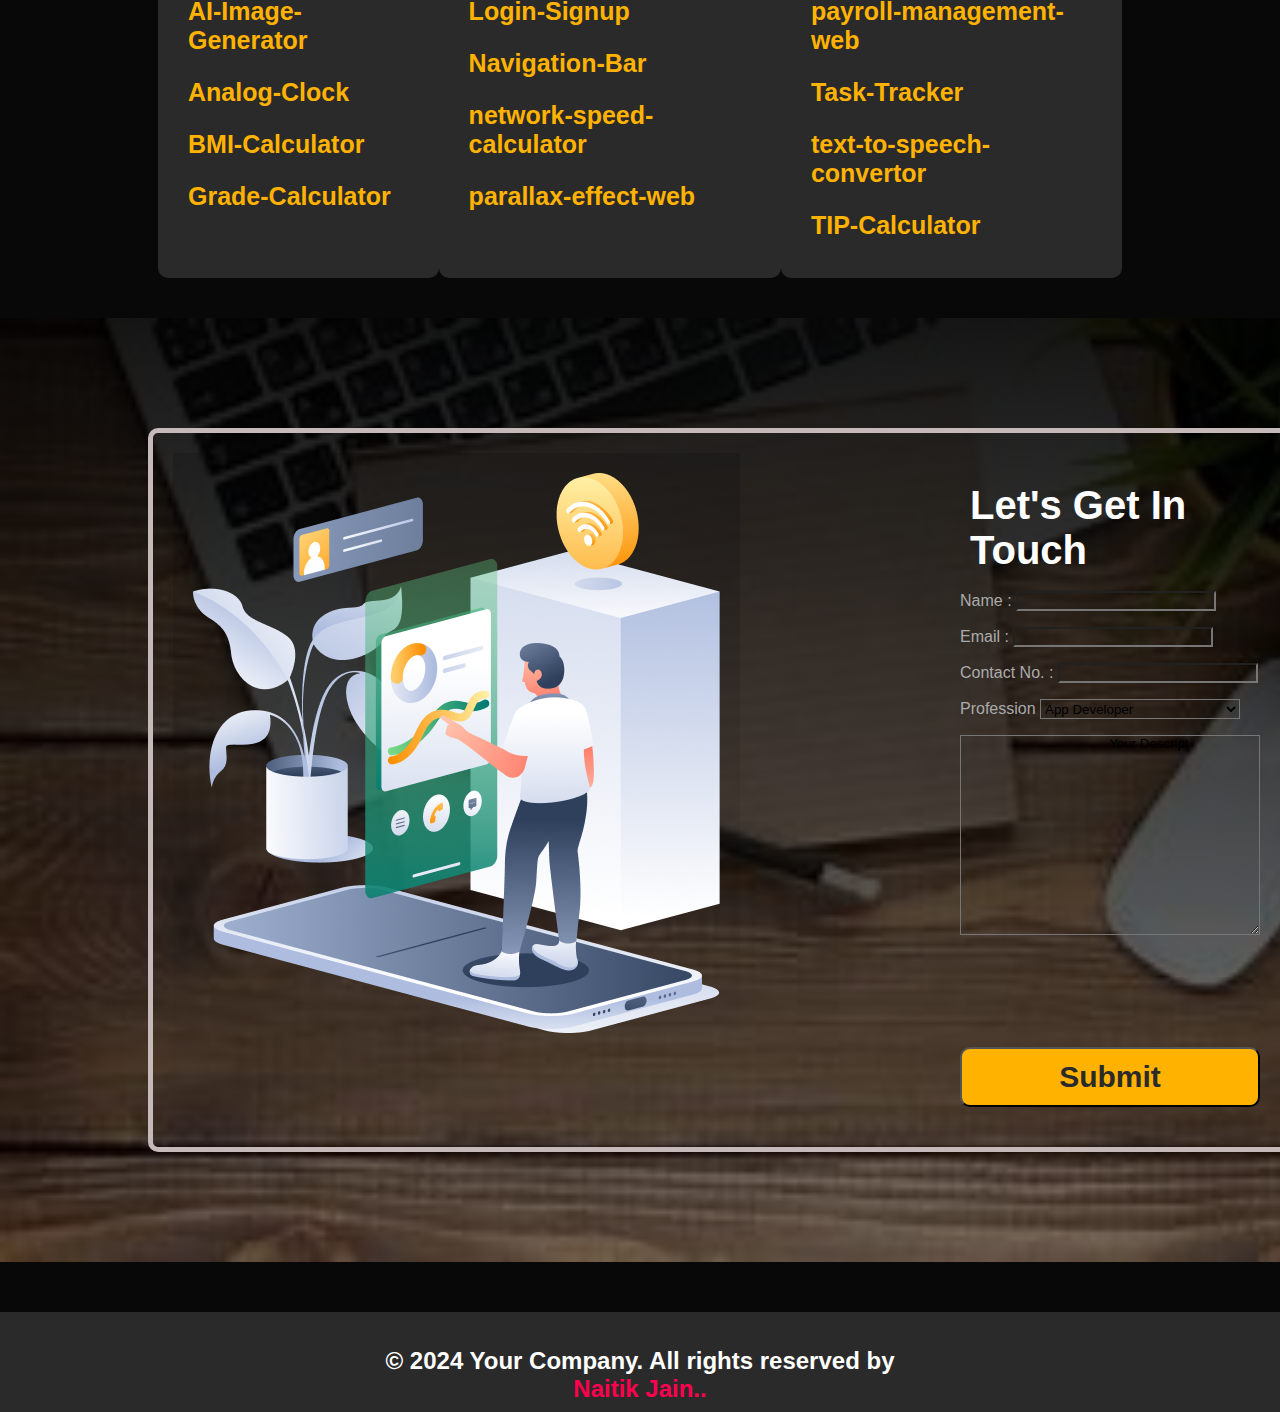
==== commit 095c485b: "works to work.html" ====
--- a/index.html
+++ b/index.html
@@ -4,7 +4,7 @@
     <meta charset="UTF-8">
     <meta name="viewport" content="width=device-width, initial-scale=1.0">
     <title>Portfolio</title>
-    <link rel="stylesheet" href="portfolio.css">
+    <link rel="stylesheet" href="style.css">
     <script src="https://kit.fontawesome.com/0aa26cf759.js" crossorigin="anonymous"></script>
 </head>
 <body>
@@ -24,7 +24,7 @@
                     <li><a href="#edu"><i class="fa-solid fa-book"
                                 style="color: #ff0066;font-size: 20px; padding-right: 7px"></i>Education</a></li>
                     <li><a href="#wor"><i class="fa-solid fa-address-book"
-                                style="color: #ff0066;font-size: 20px; padding-right: 7px"></i>My Works</a></li>
+                                style="color: #ff0066;font-size: 20px; padding-right: 7px"></i>My Work</a></li>
                 </ul>
             </nav>
 
--- a/style.css
+++ b/style.css
@@ -0,0 +1,348 @@
+*{
+  margin: 0;
+  padding: 0;
+  font-family: sans-serif ;
+  box-sizing: border-box;
+}
+body{
+  background: #080808;
+  color: #fff;
+  height: 100vh;
+}
+
+.text{
+  font-size: 25px;
+  font-weight: bold;
+  align-items: center;
+  margin-top: 10px;
+}
+
+#header{
+  height: 100%;
+}
+
+.container{
+  padding: 10px 10%;
+
+}
+
+nav{
+  display: flex;
+  align-items: center;
+  justify-content: center;
+  flex-wrap: wrap;
+  font-size: large;
+  font-weight: 500;
+  position: fixed;
+  left: auto;
+  background-color: #000000c9;
+  border-radius: 10px;
+  padding: 0px 30px;
+  
+}
+
+nav ul li{
+  display: inline-block;
+  padding: 30px 10px;
+  margin: 0px 10px;
+  /* justify-content: space-between; */
+  align-items: center;
+} 
+
+nav ul li a{
+  text-decoration: none;
+  color: #fff;
+  position: relative;
+
+}
+nav ul li a::after{
+  content: '';
+  height: 3px;
+  width: 0%;
+  background-color: #ff004f;
+  position: absolute;
+  left: 0px;
+  bottom: -7px;
+  transition: 0.25s;
+
+}
+
+nav ul li a:hover::after{
+  width: 100%;
+}
+
+
+.headertext {
+  font-size: 40px;
+  margin-top: 15%;
+}
+
+h1{
+  color: #F3F3F3;
+}
+
+.button{
+    height: 60px;
+    width: 300px;
+    margin-top:100px ;
+    background-color: #ffb300 ;
+    color: #2a2a2a;
+    font-weight: bold;
+    font-size: 30px;
+    border-radius: 10px;
+    transition:  background 0.5s , transform 0.5s;
+}
+
+.button:hover{
+  transition:  background 0.5s , transform 0.5s;
+  background-color: #ff004f;
+  color: white;
+  transform: translateY(-10px);
+}
+
+
+
+
+
+
+#about{
+  padding-top: 240px;
+  padding: 80px 0px;
+  color: #ababab;
+}
+
+.row{
+  display: flex;
+  justify-content: space-between;
+  flex-wrap: wrap;
+}
+
+.col1{
+  flex-basis: 25%;
+}
+
+.col2{
+  flex-basis: 55%;
+  
+}
+
+.aboutme{
+  color: #fff;
+  align-items: center;
+  font-size: 60px;
+  font-weight: 600;
+}
+
+.tab-titles{
+  display: flex;
+  margin: 50px 0px 40px;
+
+}
+
+.tab-links{
+  margin: 10px 0px;
+  padding-right: 10px;
+  padding-right: 50px;
+  font-size: 19px;
+  font-weight: 500;
+  position: relative;
+  cursor: pointer;
+}
+
+.tab-links::after{
+  content: '';
+  height: 3px;
+  width: 0;
+  position: absolute;
+  left: 0;
+  bottom: -8px;
+  transition: 0.35s;
+  background-color: #ff004f;
+}
+.tab-links.active-link::after{
+  width: 50%;
+}
+
+.tab-contents ul li{
+  list-style: none;
+  margin-top: 15px;
+  font-size: 18px;
+}
+.tab-contents span{
+  color: #b14265;
+  font-size: 15px;
+  
+}
+
+.tab-contents{
+  display: none;
+  
+}
+.tab-contents.active-tab{
+  display: block;
+}
+
+
+.logos img{
+  border-radius: 10px;
+}
+
+.logos img:hover{
+  transform: scale(1.4);
+  transition:.5s;
+}
+
+
+
+
+
+
+#services .container{
+  margin-top: 50px;
+}
+#services .container .list{
+  color: #ababab;
+  display: grid;
+  grid-template-columns: repeat(auto-fit, minmax(250px, 1fr));
+  grid-gap: 60px;
+  margin-top: 50px;
+}
+#services .container .list h2{
+  margin-top: 1%;
+  margin-bottom: 10px;
+  color: #fff;
+
+}
+#services .container .list div{
+  border-radius: 10px;
+  background-color: #2a2a2a;
+  padding: 30px;
+  transition:  background 0.5s , transform 0.5s;
+}
+
+#services .container .list div:hover{
+  background-color: #cd2c5f;
+  color: #fff;
+  transform: translateY(-10px);
+  
+}
+.class{
+  font-size: 25px;
+  font-weight: bold;
+  color: #ffb300;
+  padding-top: 15px;
+  padding-right:15px ;
+  padding-bottom: 8px;
+}
+
+.context{
+  font-size: 15px;
+  font-weight: bold;
+  color: white;
+}
+
+footer {
+  margin-top: 50px;
+  height: 100px;
+  background-color: #2a2a2a;
+  padding: 20px;
+  text-align: center;
+}
+
+footer p {
+  color: white;
+  margin-top: 15px;
+  font-size: 24px;
+  font-weight: bold;
+}
+
+footer p span {
+  margin-top: 15;
+  font-weight: bold;
+}
+
+form{
+  border: #c6b9b9 solid;
+  border-radius: 10px;
+  border-width: 5px;
+  box-shadow: red;
+  padding: 20px;
+  margin: 20px;
+}
+
+input {
+  margin: 8px 0;
+  background-color:transparent;
+  height: 20px;
+  width: 200px;
+}
+
+select{
+  margin: 8px 0;
+  background-color:transparent;
+  height: 20px;
+  width: 200px;
+}
+
+textarea{
+  margin: 8px 0;
+  background-color:transparent;
+  height: 200px;
+  width: 100%;
+}
+
+button{    height: 60px;
+  width: 300px;
+  margin-top:100px ;
+  background-color: #ffb300 ;
+  color: #2a2a2a;
+  font-weight: bold;
+  font-size: 30px;
+  border-radius: 10px;
+  transition:  background 0.5s , transform 0.5s;
+
+}
+
+button:hover{
+  transition:  background 0.5s , transform 0.5s;
+  background-color: #ff004f;
+  color: white;
+  transform: translateY(-10px);
+}
+
+.col11 {
+  background-image: linear-gradient(rgba(0, 0, 0, 0.155), rgba(0, 0, 0,0));
+  padding: 20px;
+  margin-right: 100px;
+}
+
+.col22{
+  padding: 20px;
+  margin-left: 100px; 
+}
+
+.col1 img {
+  margin-top: 70px;
+  width: 400px;
+  height: 520px;
+}
+
+.touch{
+  color: #fff;
+  font-size: 40px ;
+  font-weight: 600 ;
+  padding: 10px;
+}
+
+
+
+
+
+
+
+
+
+
+
+
+
